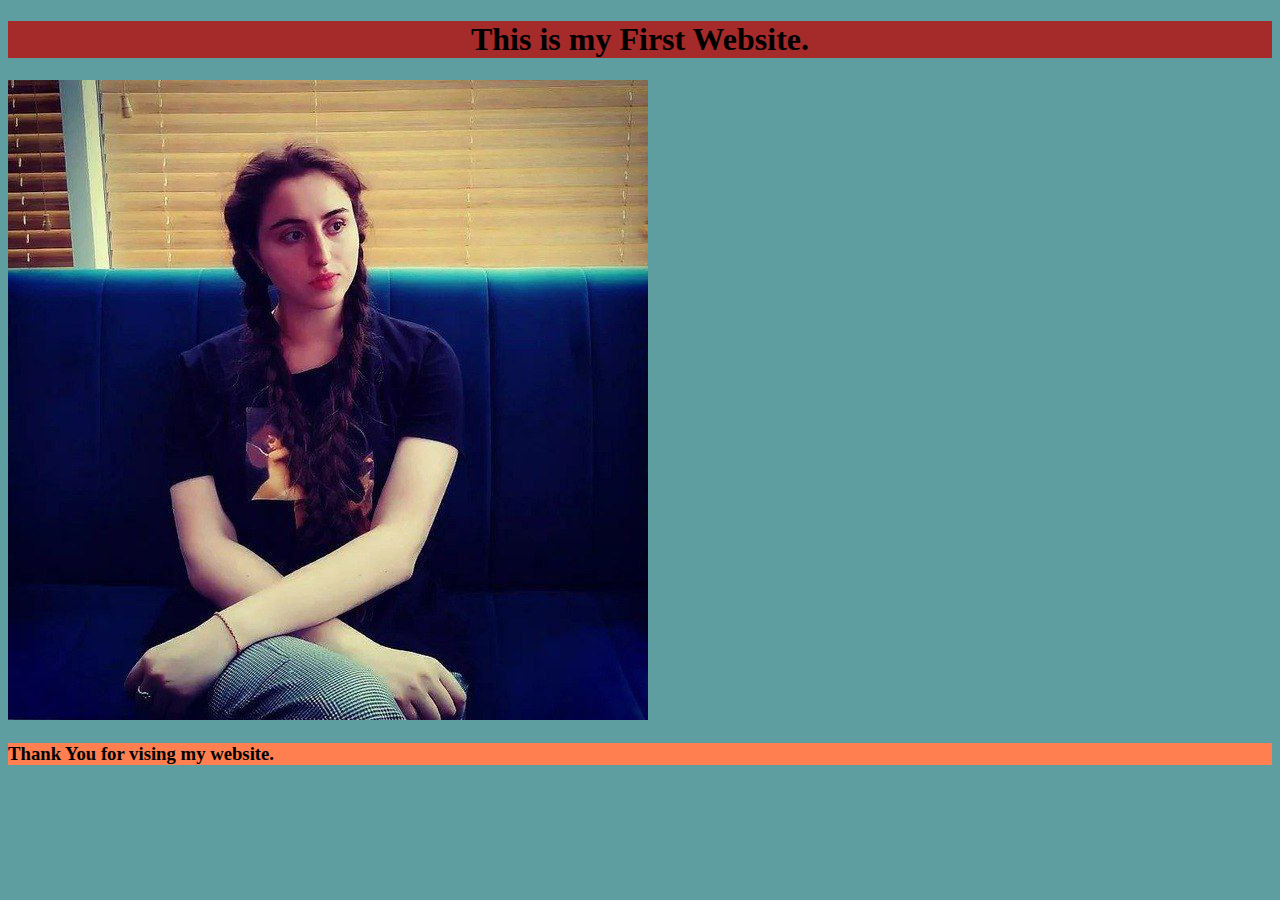
==== index.html @ c04394f8 "Radana" ====
<!DOCTYPE html>
<html lang="en">
<head>
    <meta charset="UTF-8">
    <meta http-equiv="X-UA-Compatible" content="IE=edge">
    <meta name="viewport" content="width=device-width, initial-scale=1.0">
    <title>My First Website</title>
    <style>
        h1{
            background-color: brown;
            text-align: center;
        }
        h3{
            background-color: coral;
        }
        body{
            background-color: cadetblue;
            
        }
        
    </style>
</head>
<body>
    <h1>This is my First Website.</h1>
    <img src="/IMAGES/My photo.jpg" alt="">  

    <h3><b>Thank You for vising my website.</b></h3>
  

</body>
</html>
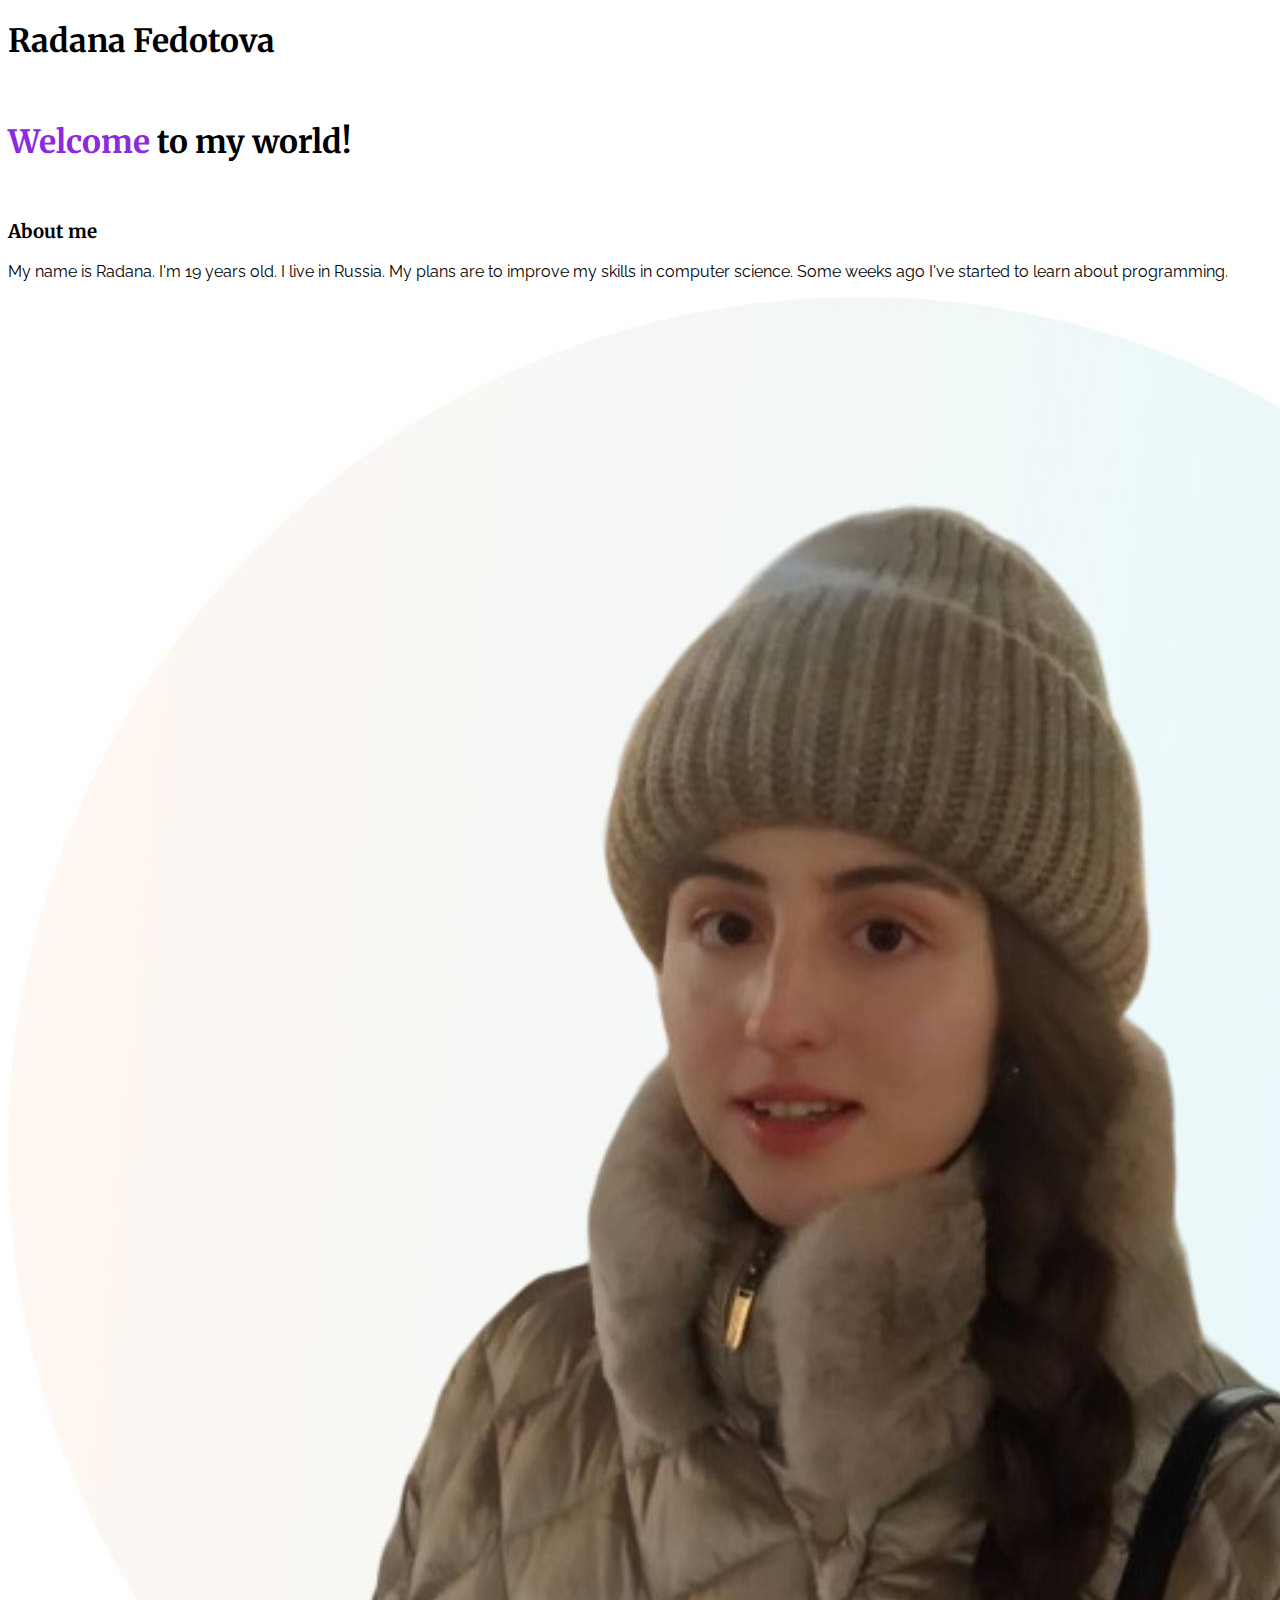
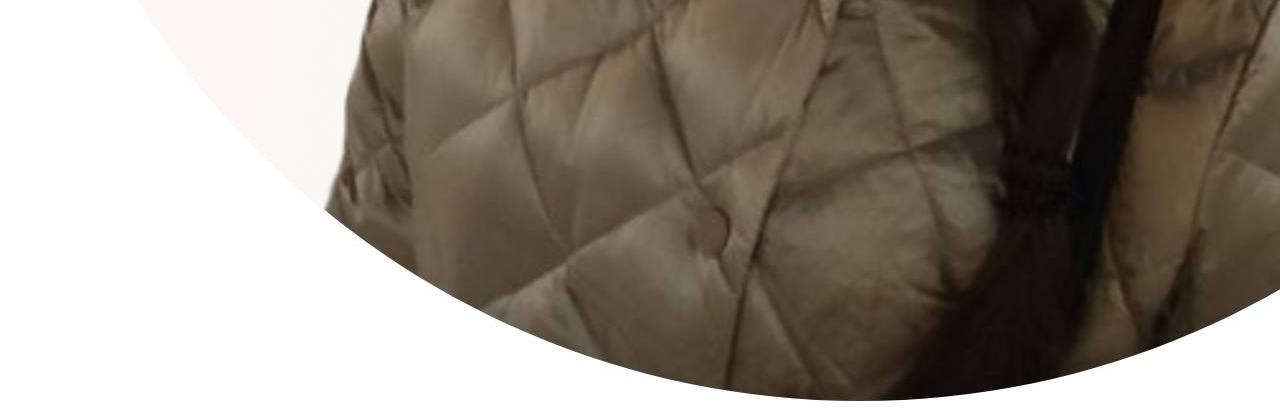
==== commit 5e0412f5: "Radana" ====
--- a/index.html
+++ b/index.html
@@ -4,28 +4,44 @@
     <meta charset="UTF-8">
     <meta http-equiv="X-UA-Compatible" content="IE=edge">
     <meta name="viewport" content="width=device-width, initial-scale=1.0">
-    <title>My First Website</title>
-    <style>
-        h1{
-            background-color: brown;
-            text-align: center;
-        }
-        h3{
-            background-color: coral;
-        }
-        body{
-            background-color: cadetblue;
-            
-        }
-        
-    </style>
+    <title> Radana Website</title>
+
+    
+<link rel="shortcut icon" href="/IMAGES/logo 5.png" type="image/x-icon">
+
+<link rel="stylesheet" href="style.css">
+
+<link rel="preconnect" href="https://fonts.googleapis.com">
+<link rel="preconnect" href="https://fonts.gstatic.com" crossorigin>
+<link href="https://fonts.googleapis.com/css2?family=Merriweather:ital@1&display=swap" rel="stylesheet">
+
+<link rel="preconnect" href="https://fonts.googleapis.com">
+<link rel="preconnect" href="https://fonts.gstatic.com" crossorigin>
+<link href="https://fonts.googleapis.com/css2?family=Libre+Baskerville&family=Merriweather:ital@1&family=Playfair+Display:wght@500&family=Raleway:wght@300&display=swap" rel="stylesheet">
+
+
+
+
+
+
 </head>
 <body>
-    <h1>This is my First Website.</h1>
-    <img src="/IMAGES/My photo.jpg" alt="">  
+    <section>
+        
+   <h1>Radana Fedotova</h1> 
+   <br>
+   <h1><span style="color:blueviolet ;"> Welcome</span> to my world!</h1>
+   <br>
 
-    <h3><b>Thank You for vising my website.</b></h3>
-  
+   <h3>About me</h3>
+
+   <p>My name is Radana. I'm 19 years old. I live in Russia.
+    My plans are to improve my skills in computer science. 
+    Some weeks ago I've started to learn about programming.
+
+   </p>
+   <img src="/IMAGES/best variant.jpg" alt="" srcset="">
+</section>
 
 </body>
 </html>--- a/style.css
+++ b/style.css
@@ -0,0 +1,10 @@
+
+h1{font-family: 'Merriweather', serif;}
+h3{font-family: 'Merriweather', serif;}
+p{font-family: 'Libre Baskerville', serif;
+    font-family: 'Merriweather', serif;
+    font-family: 'Playfair Display', serif;
+    font-family: 'Raleway', sans-serif;}
+    
+    
+
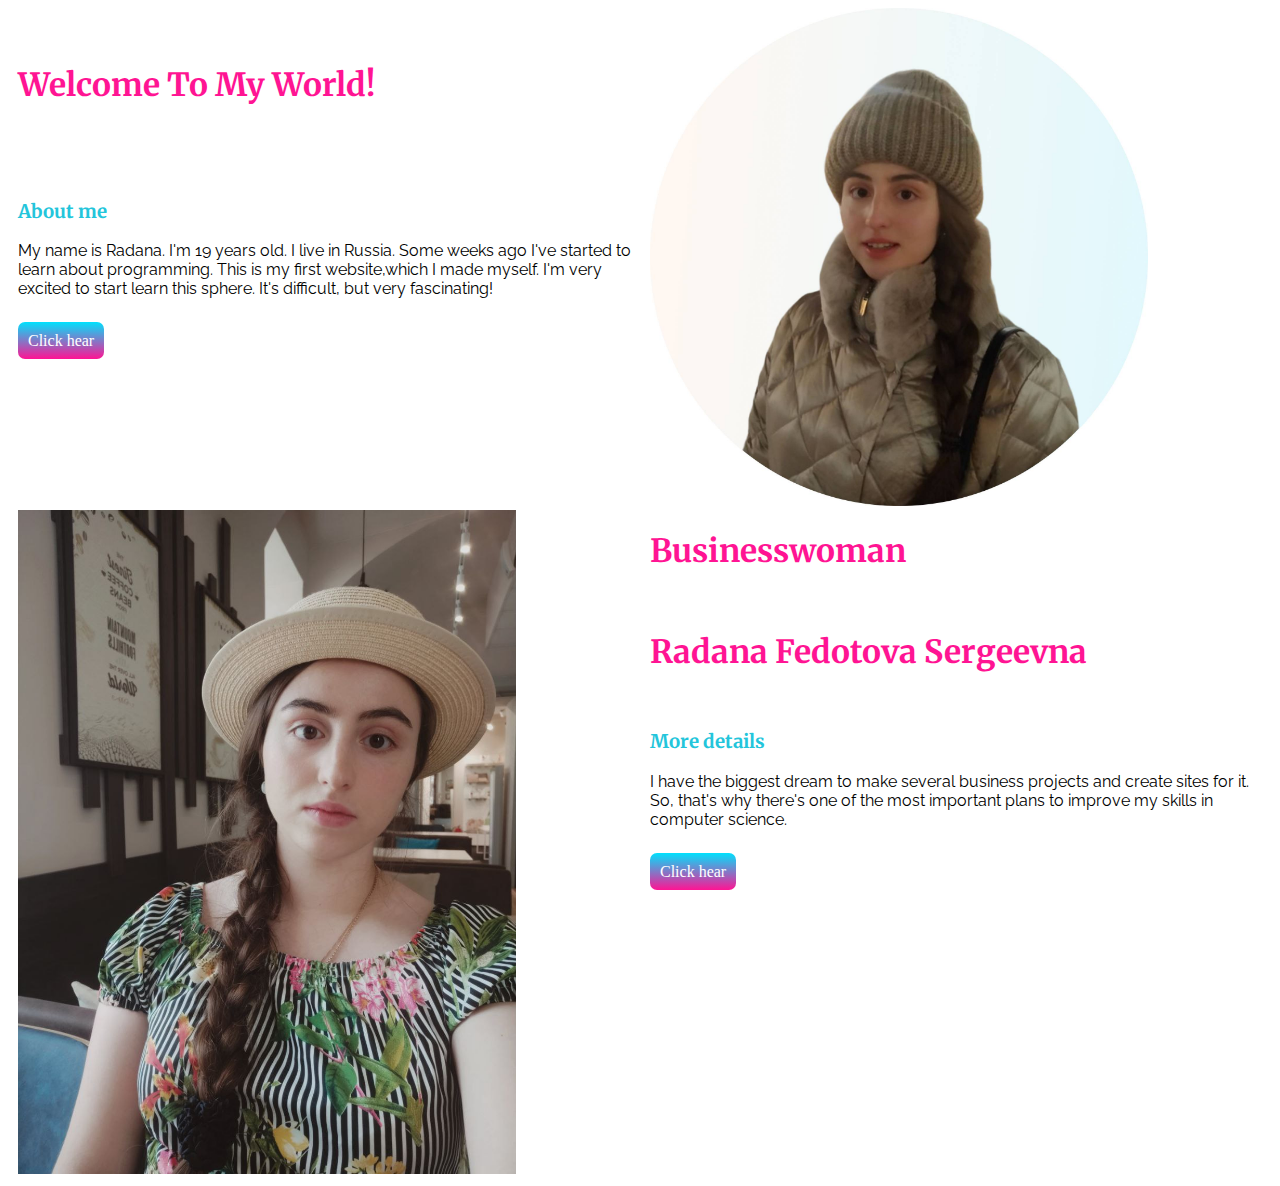
==== commit 7e95a585: "Radana" ====
--- a/index.html
+++ b/index.html
@@ -27,20 +27,72 @@
 </head>
 <body>
     <section>
+        <div class="half-width">
         
-   <h1>Radana Fedotova</h1> 
+ <br>
+ <br>
+  
+<h1><span style="color:#FF1493;"> Welcome To My World!</span></h1>
    <br>
-   <h1><span style="color:blueviolet ;"> Welcome</span> to my world!</h1>
+   <br>
    <br>
 
-   <h3>About me</h3>
+   <h3><span style="color:#23c5db;">About me</span> </h3>
 
    <p>My name is Radana. I'm 19 years old. I live in Russia.
-    My plans are to improve my skills in computer science. 
     Some weeks ago I've started to learn about programming.
+    This is my first website,which I made myself. I'm very excited
+    to start learn this sphere. It's difficult, but  very fascinating!
 
    </p>
+<br>
+
+
+
+
+
+   <a href="https://dzen.ru/" target="_blank"
+   class="button1">Click hear</a>
+</div>
+   <div class="half-width">
    <img src="/IMAGES/best variant.jpg" alt="" srcset="">
+</div>
+
+
+</section>
+
+<section class="second-section">
+    <div class="width2">
+        <img src="/IMAGES/PHOTOsecond.jpg" alt="">
+        
+    </div>
+
+    <div class="width2">
+        <h1><span style="color:#FF1493;">Businesswoman</span></h1> 
+        <br>
+        <h1><span style="color:#FF1493;"> Radana Fedotova Sergeevna</span></h1>
+        <br>
+     
+        <h3><span style="color:#23c5db;">More details</span></h3>
+     
+        <p>I have the biggest dream to make several business 
+        projects and create sites for it. So, that's why there's 
+        one of the most important plans to improve my skills in 
+        computer science.
+     
+        </p>
+     <br>
+     
+     
+     
+     
+     
+        <a href="https://dzen.ru/" target="_blank"
+        class="button2">Click hear</a>
+
+
+    </div>
+
 </section>
 
 </body>
--- a/style.css
+++ b/style.css
@@ -6,5 +6,37 @@
     font-family: 'Playfair Display', serif;
     font-family: 'Raleway', sans-serif;}
     
-    
+section{
+    display: flex;
+}
+.half-width{
+    width: 50%;
+    padding-left: 10px;
+}
+.half-width img {
+width: 80%;
+}
+.button1{
+    text-decoration: none;
+    background-image: linear-gradient(#00e1fd,#FF1493);
+    color: white;
+    padding: 10px 10px;
+    border-radius: 7px;
+}
 
+
+.second-section{
+    display: flex;
+}
+.width2{width: 50%;
+    padding-left: 10px;}
+    .width2 img{
+        width: 80%;   
+    }
+    .button2{
+        text-decoration: none;
+        background-image: linear-gradient(#00e1fd,#FF1493);
+        color: white;
+        padding: 10px 10px;
+        border-radius: 7px;
+    }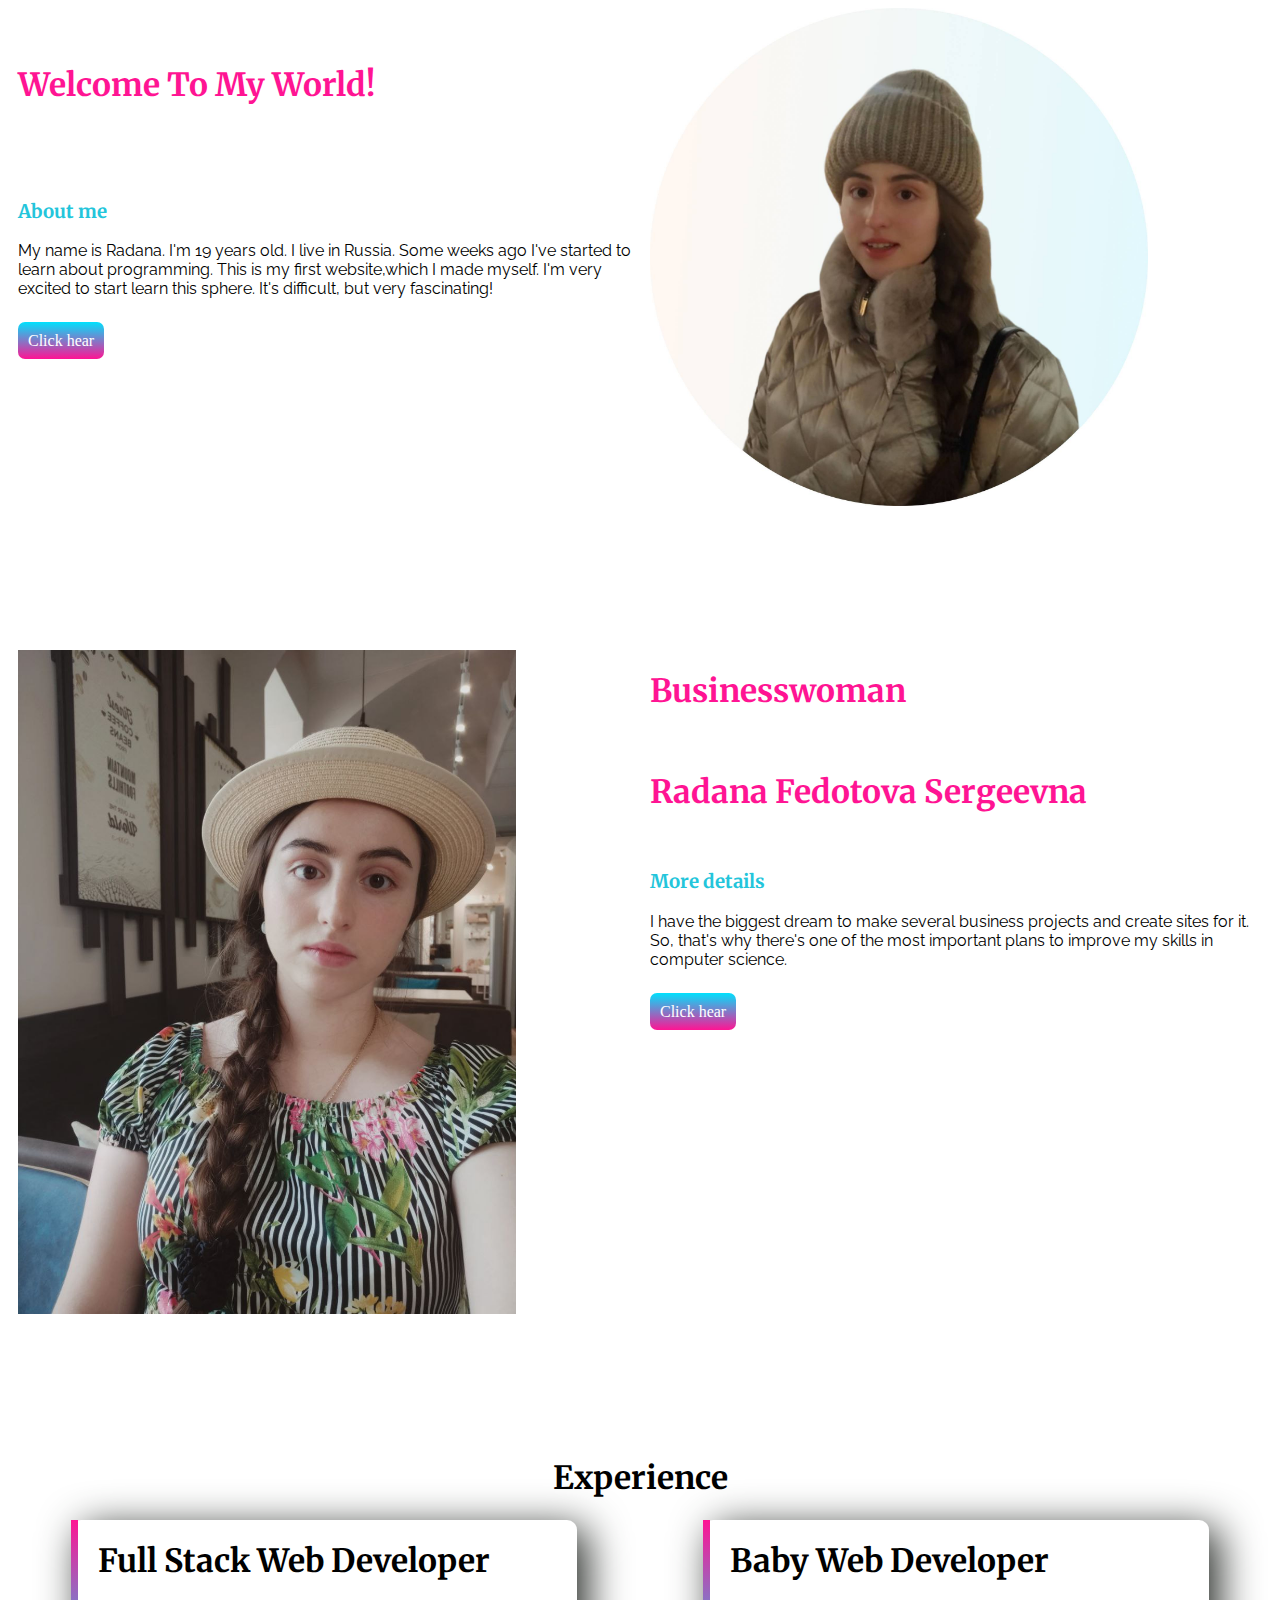
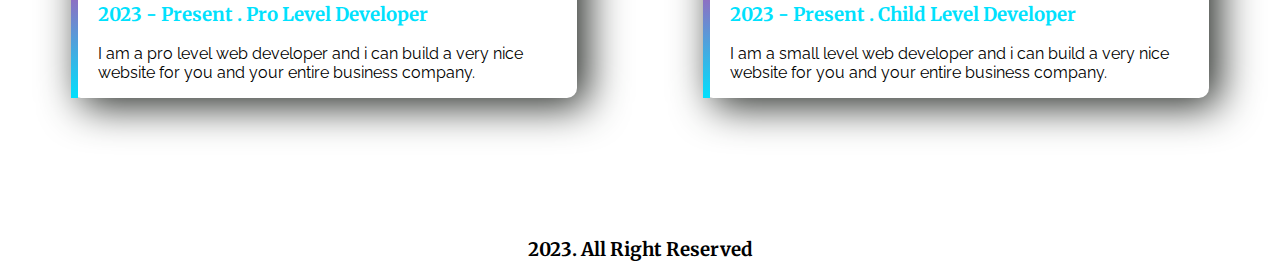
==== commit 42235158: "Radana" ====
--- a/index.html
+++ b/index.html
@@ -26,7 +26,7 @@
 
 </head>
 <body>
-    <section>
+    <section class="first-section flexible">
         <div class="half-width">
         
  <br>
@@ -61,7 +61,7 @@
 
 </section>
 
-<section class="second-section">
+<section class="second-section flexible">
     <div class="width2">
         <img src="/IMAGES/PHOTOsecond.jpg" alt="">
         
@@ -95,5 +95,32 @@
 
 </section>
 
+<section class="third-section">
+<h1 id="new">Experience</h1>
+<div class="flexible">
+    <div class="third-width color" id="color1">
+        <h1>Full Stack Web Developer</h1>
+        <h3 class="sec-3-color">2023 - Present . Pro Level Developer</h3>
+        <p>
+            I am a pro level web developer and i can build a very nice website for you and your entire business company. 
+        </p>
+    </div>
+
+    <div class="third-width" id="color2">
+        <h1>Baby Web Developer</h1>
+        <h3 class="sec-3-color" >2023 - Present . Child Level Developer</h3>
+        <p>
+            I am a small level web developer and i can build a very nice website for you and your entire business company. 
+        </p>
+    </div>
+</div>
+
+</section>
+
+<footer>
+    <h3>2023. All Right Reserved</h3>
+</footer>
+
+
 </body>
 </html>--- a/style.css
+++ b/style.css
@@ -6,13 +6,26 @@
     font-family: 'Playfair Display', serif;
     font-family: 'Raleway', sans-serif;}
     
-section{
+.flexible{
     display: flex;
+    margin-bottom: 140px;
 }
 .half-width{
     width: 50%;
-    padding-left: 10px;
+    padding-left: 10px;}
+
+.third-width{
+    width: 40%;
+    margin-left: 5%;
+    margin-right: 5%;
+    padding-left: 20px;
+    border-radius: 10px;
+box-shadow: 10px 8px 40px rgb(39, 43, 39);
+border-left: 10px solid;
 }
+
+
+
 .half-width img {
 width: 80%;
 }
@@ -39,4 +52,24 @@
         color: white;
         padding: 10px 10px;
         border-radius: 7px;
-    }+    }
+
+    .sec-3-color{
+        color: #00e1fd;}
+
+footer{
+    text-align: center;
+}
+#color1{
+    border-left: 7px solid;
+    border-image: linear-gradient(#FF1493,#00e1fd);
+    border-image-slice: 1;
+}
+#color2{
+    border-left: 7px solid;
+    border-image: linear-gradient(#FF1493,#00e1fd);
+    border-image-slice: 1;
+}
+#new{
+    text-align: center;
+}